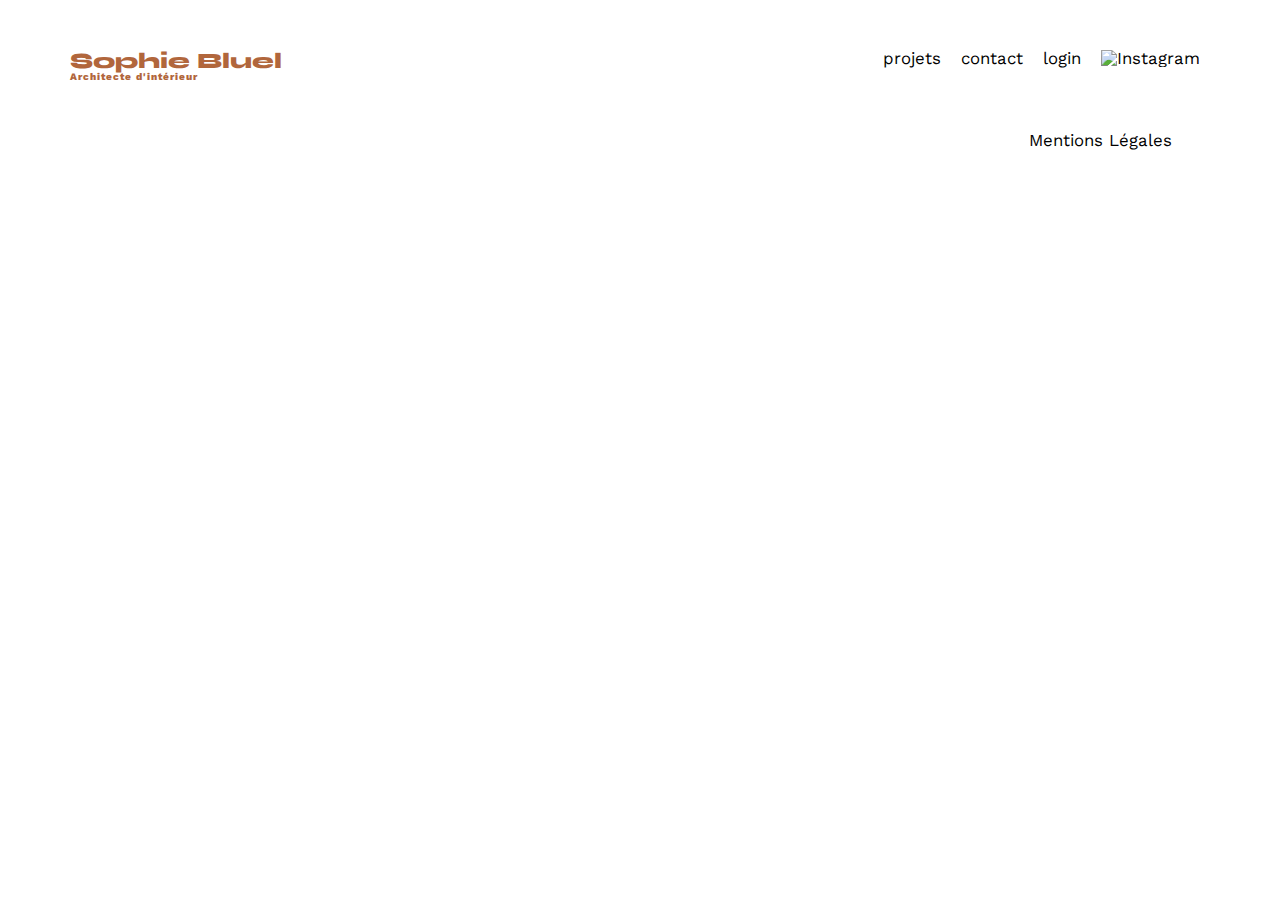
==== FrontEnd/login.html @ 23b30652 "Debut etape 3" ====
<!DOCTYPE html>
<html lang="fr">
<head>
	<meta charset="UTF-8">
	<title>Sophie Bluel - Architecte d'intérieur - Login</title>
	<meta name="viewport" content="width=device-width, initial-scale=1.0">
	<link rel="preconnect" href="https://fonts.googleapis.com">
	<link rel="preconnect" href="https://fonts.gstatic.com" crossorigin>
	<link href="https://fonts.googleapis.com/css2?family=Syne:wght@700;800&family=Work+Sans&display=swap" rel="stylesheet">
	<meta name="description" content="">
	<link rel="stylesheet" href="./assets/style.css">
	<script type="module" src="./eva2.js"></script>
</head>
<body>
<header>
	<h1>Sophie Bluel <span>Architecte d'intérieur</span></h1>
	<nav>
		<ul>
			<li>projets</li>
			<li>contact</li>
			<li>login</li>
			<li><img src="./assets/icons/instagram.png" alt="Instagram"></li>
		</ul>
	</nav>
</header>
<main>
    <!-- Remplir avec JS -->
</main>

<footer>
	<nav>
		<ul>
			<li>Mentions Légales</li>
		</ul>
	</nav>
</footer>
</body>
</html>
---- FrontEnd/assets/style.css ----
/* http://meyerweb.com/eric/tools/css/reset/
   v2.0 | 20110126
   License: none (public domain)
*/

html, body, div, span, applet, object, iframe,
h1, h2, h3, h4, h5, h6, p, blockquote, pre,
a, abbr, acronym, address, big, cite, code,
del, dfn, em, img, ins, kbd, q, s, samp,
small, strike, strong, sub, sup, tt, var,
b, u, i, center,
dl, dt, dd, ol, ul, li,
fieldset, form, label, legend,
table, caption, tbody, tfoot, thead, tr, th, td,
article, aside, canvas, details, embed,
figure, figcaption, footer, header, hgroup,
menu, nav, output, ruby, section, summary,
time, mark, audio, video {
	margin: 0;
	padding: 0;
	border: 0;
	font-size: 100%;
	font: inherit;
	vertical-align: baseline;
}
/* HTML5 display-role reset for older browsers */
article, aside, details, figcaption, figure,
footer, header, hgroup, menu, nav, section {
	display: block;
}
body {
	line-height: 1;
}
ol, ul {
	list-style: none;
}
blockquote, q {
	quotes: none;
}
blockquote:before, blockquote:after,
q:before, q:after {
	content: '';
	content: none;
}
table {
	border-collapse: collapse;
	border-spacing: 0;
}
/** end reset css**/
body {
	max-width: 1140px;
	margin:auto;
	font-family: 'Work Sans' ;
	font-size: 14px;
}
header {
	display: flex;
	justify-content: space-between;
	margin: 50px 0
}
section {
	margin: 50px 0
}

h1{
	display: flex;
	flex-direction: column;
	font-family: 'Syne';
	font-size: 22px;
	font-weight: 800;
	color: #B1663C
}

h1 > span {
	font-family: 'Work Sans';
	font-size:10px;
	letter-spacing: 0.1em;
;
}

h2{
	font-family: 'Syne';
	font-weight: 700;
	font-size: 30px;
	color: #1D6154
}
nav ul {
	display: flex;
	align-items: center;
	list-style-type: none;

}
nav li {
	padding: 0 10px;
	font-size: 1.2em;
}

li:hover {
	color: #B1663C;
}
#introduction {
	display: flex;
	align-items: center;
}
#introduction figure {
	flex: 1
}
#introduction img {
	display: block;
	margin: auto;
	width: 80%;
}

#introduction article {
	flex: 1
}
#introduction h2 {
	margin-bottom: 1em;
}

#introduction p {
	margin-bottom: 0.5em;
}
#portfolio h2 {
	text-align: center;
	margin-bottom: 1em;
}
.gallery {
	width: 100%;
	display: grid;
	grid-template-columns: 1fr 1fr 1fr;
	grid-column-gap: 20px;
	grid-row-gap: 20px;
}

.gallery img {
	width: 100%;

}
#contact {
	width: 50%;
margin: auto;
}
#contact > * {
	text-align: center;

}
#contact h2{
	margin-bottom: 20px;
}
#contact form {
	text-align: left;
	margin-top:30px;
	display: flex;
	flex-direction: column;
}

#contact input {
	height: 50px;
	font-size: 1.2em;
	border: none;
	box-shadow: 0px 4px 14px rgba(0, 0, 0, 0.09);
}
#contact label {
	margin: 2em 0 1em 0;
}
#contact textarea {
	border: none;
	box-shadow: 0px 4px 14px rgba(0, 0, 0, 0.09);
}

input[type="submit"]{
	font-family: 'Syne';
	font-weight: 700;
	color: white;
	background-color: #1D6154;
	margin : 2em auto ;
	width: 180px;
	text-align: center;
	border-radius: 60px ;
}

footer nav ul {
	display: flex;
	justify-content: flex-end;
	margin: 2em
}


/* Modif Par Eva */
.filterButton {
	border: 2px solid black;
	border-radius: 25%;
	background-color: grey;
	color: blue;
	width: fit-content;
}
.filterButton:hover{
	cursor: pointer;
}

.fitlerBox { /* Le flex ne marche pas -_- */
	display: flex !important;
	justify-content: space-around;
}
/* Modif Par Eva */
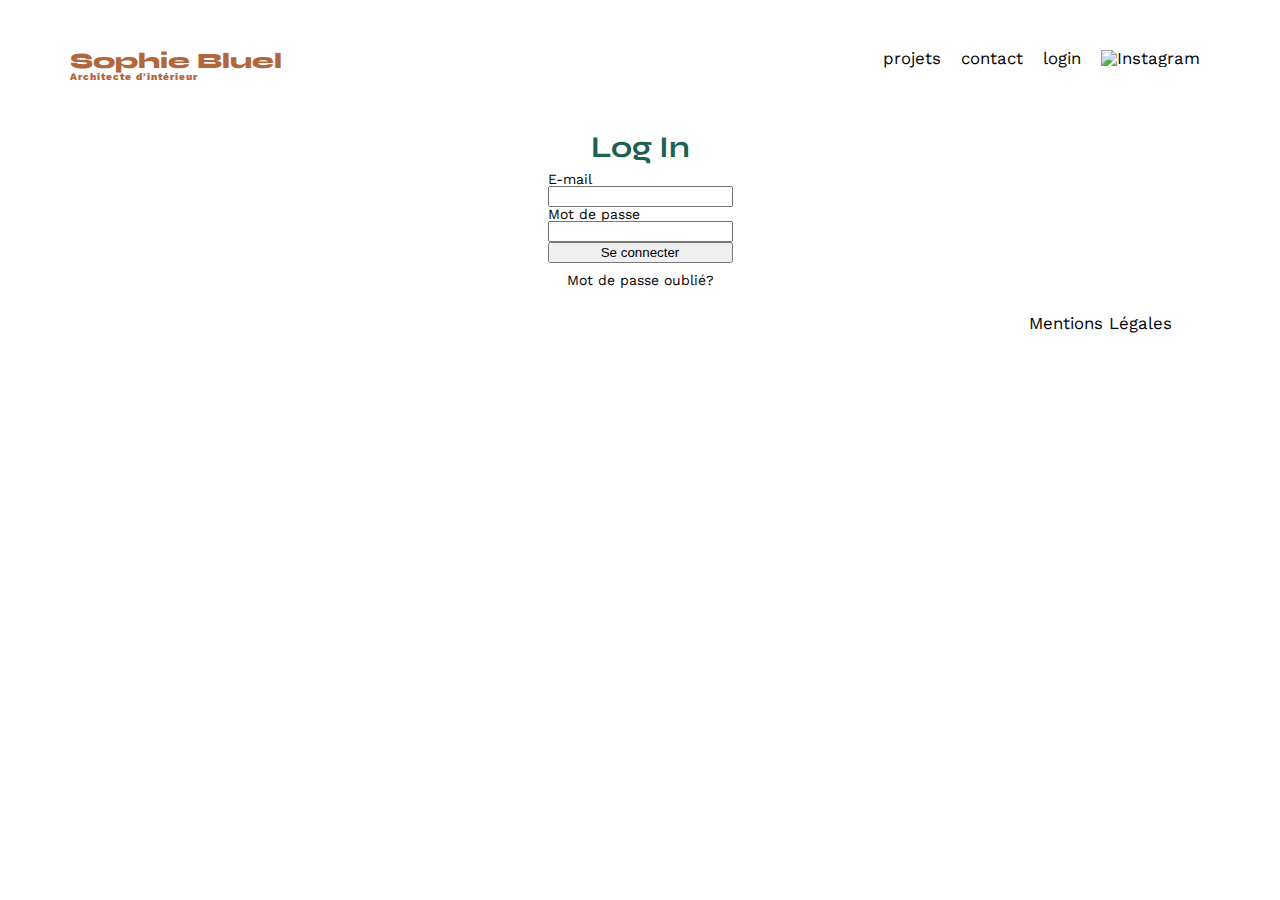
==== commit d3fe5e6f: "HTML login done" ====
--- a/FrontEnd/login.html
+++ b/FrontEnd/login.html
@@ -9,7 +9,7 @@
 	<link href="https://fonts.googleapis.com/css2?family=Syne:wght@700;800&family=Work+Sans&display=swap" rel="stylesheet">
 	<meta name="description" content="">
 	<link rel="stylesheet" href="./assets/style.css">
-	<script type="module" src="./eva2.js"></script>
+	<script type="module" src="./evalogin.js"></script>
 </head>
 <body>
 <header>
@@ -24,7 +24,21 @@
 	</nav>
 </header>
 <main>
-    <!-- Remplir avec JS -->
+    <section class="loginBox">
+        <h2>Log In</h2>
+        <form method="post" action="http://localhost:5678/api/users/login" class="loginBox"> 
+
+            <label for="email">E-mail</E-mail></label>
+            <input type="email" id="email">
+
+            <label for="password">Mot de passe</label>
+            <input type="password" id="password">            
+            
+            <button>Se connecter</button>
+
+        </form>
+        <p>Mot de passe oublié?</p>
+    </section>
 </main>
 
 <footer>
--- a/FrontEnd/assets/style.css
+++ b/FrontEnd/assets/style.css
@@ -203,4 +203,17 @@
 	display: flex !important;
 	justify-content: space-around;
 }
+
+.loginBox {
+	display: flex;
+	flex-direction: column;
+	text-align: center;
+	width: fit-content;
+	margin: 10px auto;
+}
+
+.loginBox label {
+	width: 100%;
+	text-align: left;
+}
 /* Modif Par Eva */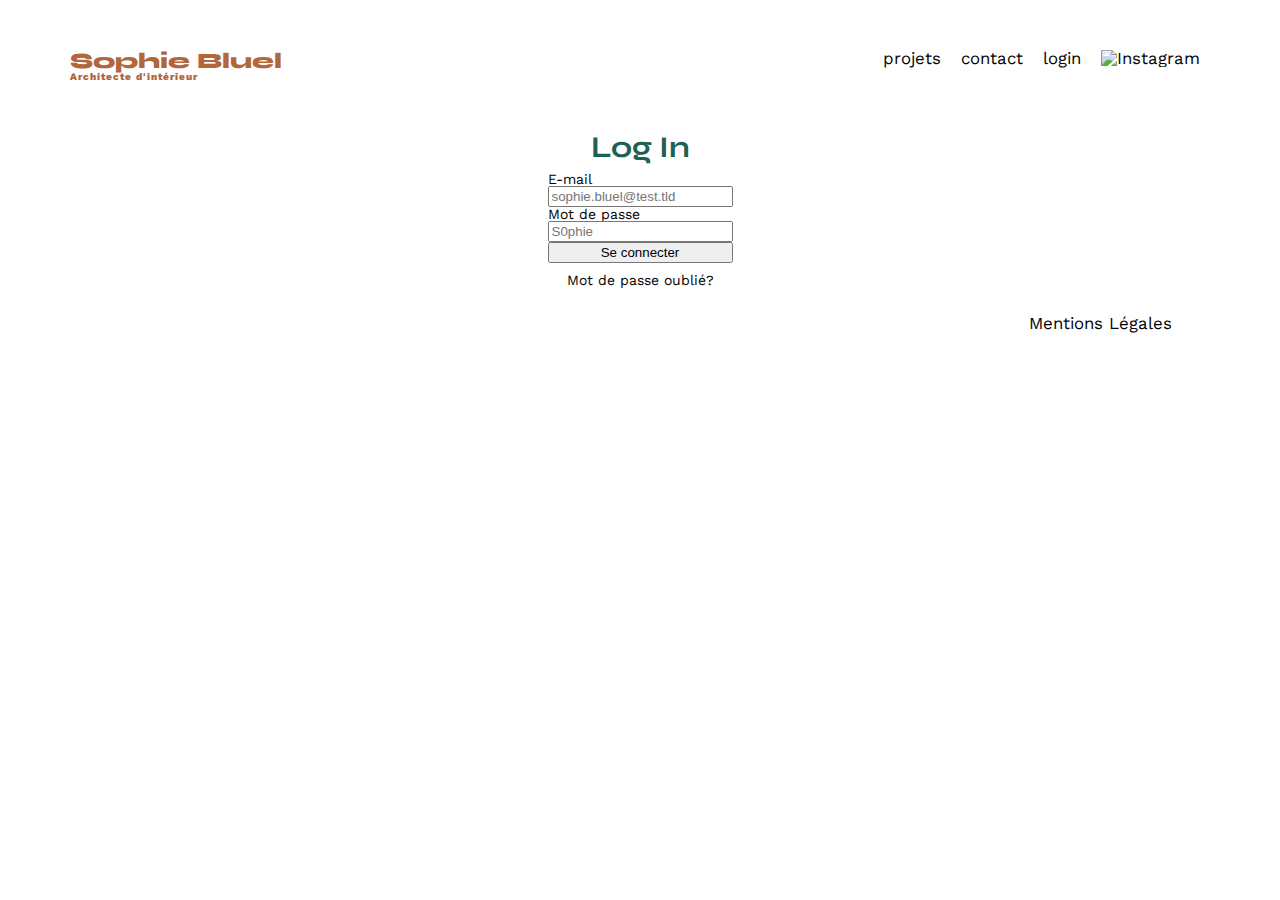
==== commit ae89c2e8: "Etape 3?" ====
--- a/FrontEnd/login.html
+++ b/FrontEnd/login.html
@@ -29,10 +29,10 @@
         <form method="post" action="http://localhost:5678/api/users/login" class="loginBox"> 
 
             <label for="email">E-mail</E-mail></label>
-            <input type="email" id="email">
+            <input type="email" id="email" placeholder="sophie.bluel@test.tld">
 
             <label for="password">Mot de passe</label>
-            <input type="password" id="password">            
+            <input type="password" id="password" placeholder="S0phie">            
             
             <button>Se connecter</button>
 
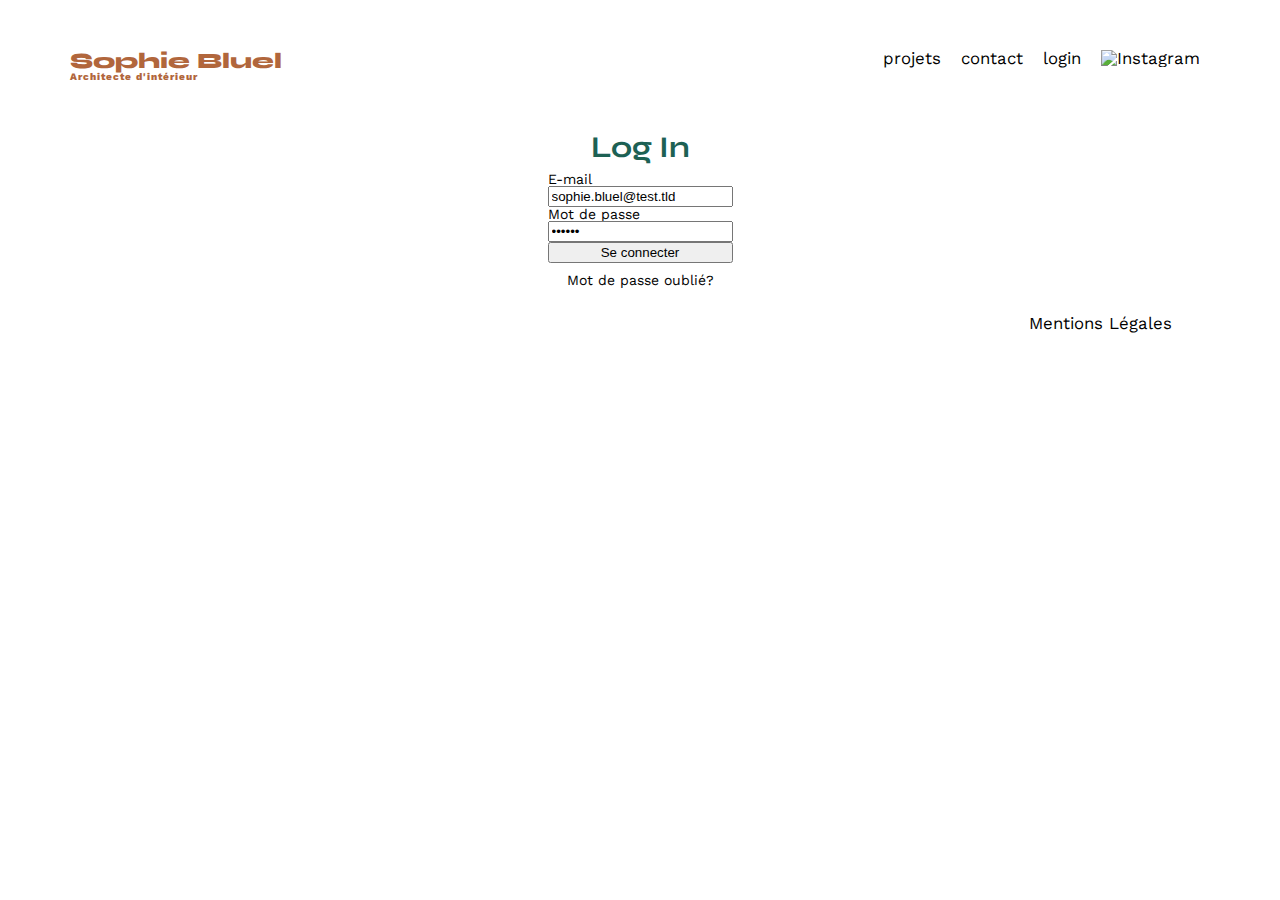
==== commit 02a46a48: "Login en cours" ====
--- a/FrontEnd/login.html
+++ b/FrontEnd/login.html
@@ -26,15 +26,15 @@
 <main>
     <section class="loginBox">
         <h2>Log In</h2>
-        <form method="post" action="http://localhost:5678/api/users/login" class="loginBox"> 
+        <form method="post" action="#" class="loginBox"> 
 
             <label for="email">E-mail</E-mail></label>
-            <input type="email" id="email" placeholder="sophie.bluel@test.tld">
+            <input type="email" id="email" value="sophie.bluel@test.tld" required>
 
             <label for="password">Mot de passe</label>
-            <input type="password" id="password" placeholder="S0phie">            
+            <input type="password" id="password" value="S0phie" required>            
             
-            <button>Se connecter</button>
+            <button type="button">Se connecter</button>
 
         </form>
         <p>Mot de passe oublié?</p>
